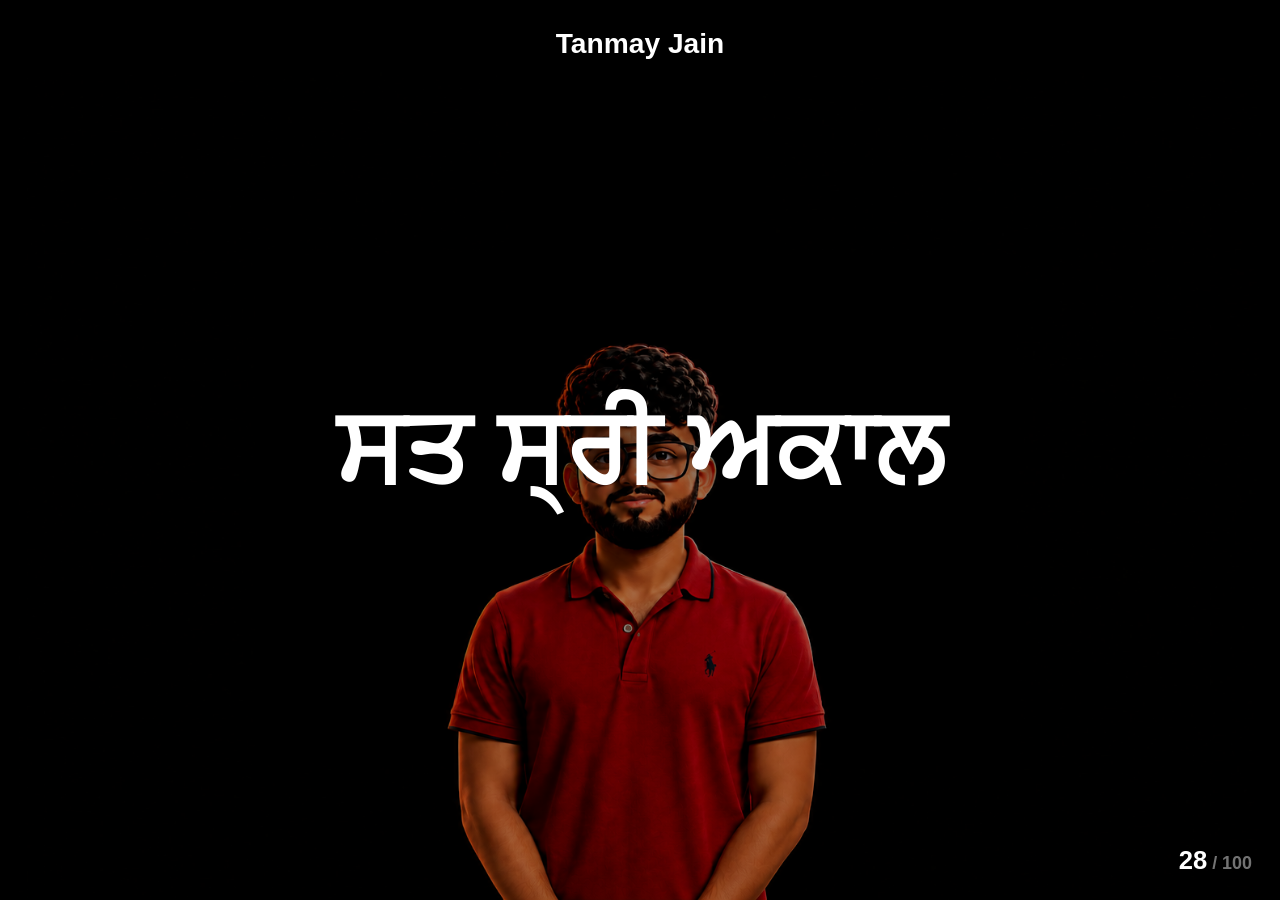
==== index.html @ e9a51ed9 "Remove preload links for video files" ====
<!DOCTYPE html>
<html lang="en">

<head>

    <meta charset="UTF-8">

    <meta
        name="viewport"
        content="width=device-width, initial-scale=1.0"
    >

    <title>Tanmay Jain — Designer</title>

    <link rel="stylesheet" href="style.css">

</head>

<body>

    <div class="photo">
        <img src="profile.png" alt="Tanmay Jain">
    </div>

    <div class="overlay"></div>

    <div class="name">
        Tanmay Jain
    </div>

    <div
        class="greeting"
        id="greeting"
    >
        Hello
    </div>

    <div class="counter">

        <span id="counter">
            1
        </span>

        <span class="total">
            / 100
        </span>

    </div>

    <script src="script.js"></script>

</body>

</html>
---- style.css ----
* {
    margin: 0;
    padding: 0;
    box-sizing: border-box;
}

html,
body {
    width: 100%;
    height: 100%;
}

body {
    position: relative;
    overflow: hidden;

    background-color: #000;

    color: #fff;

    font-family:
        Arial,
        Helvetica,
        sans-serif;
}


/* =========================
   PHOTO — ANCHORED TO BOTTOM
========================= */

.photo {
    position: fixed;

    bottom: 0;
    left: 50%;

    transform: translateX(-50%);

    height: 92vh;
    width: auto;

    z-index: 0;

    pointer-events: none;
}

.photo img {
    display: block;

    height: 100%;
    width: auto;

    max-width: none;
}


/* =========================
   DARK OVERLAY
========================= */

.overlay {
    position: fixed;
    inset: 0;

    background: rgba(0, 0, 0, 0.35);

    z-index: 1;

    pointer-events: none;
}


/* =========================
   NAME
========================= */

.name {
    position: fixed;

    top: 28px;
    left: 50%;

    transform: translate(-50%, -60px);

    font-size: clamp(22px, 2.2vw, 36px);

    font-weight: 700;

    white-space: nowrap;

    z-index: 10;

    opacity: 0;

    animation: nameDrop 0.8s ease forwards;
    animation-delay: 0.15s;
}

@keyframes nameDrop {

    0% {
        opacity: 0;

        transform: translate(-50%, -60px);
    }

    100% {
        opacity: 1;

        transform: translate(-50%, 0);
    }
}


/* =========================
   GREETING
========================= */

.greeting {
    position: fixed;

    top: 50%;
    left: 50%;

    transform: translate(-50%, -50%);

    width: 90%;

    text-align: center;

    font-size: clamp(45px, 8vw, 130px);

    font-weight: 700;

    line-height: 1.1;

    white-space: nowrap;

    z-index: 10;

    opacity: 1;

    text-shadow: 0 6px 40px rgba(0, 0, 0, 0.75);
}


/* =========================
   GREETING ANIMATION
========================= */

.greeting.show {
    animation: greetingIn 0.35s ease;
}

@keyframes greetingIn {

    0% {
        opacity: 0;

        transform:
            translate(-50%, -50%)
            scale(0.96);
    }

    100% {
        opacity: 1;

        transform:
            translate(-50%, -50%)
            scale(1);
    }
}


/* =========================
   COUNTER
========================= */

.counter {
    position: fixed;

    right: 28px;
    bottom: 25px;

    display: flex;

    align-items: baseline;

    gap: 5px;

    z-index: 10;

    font-size: clamp(18px, 2vw, 28px);

    font-weight: 600;
}

.counter .total {
    opacity: 0.45;

    font-size: 0.7em;
}


/* =========================
   RESPONSIVE — PHONE
========================= */

@media (max-width: 600px) {

    .photo {
        height: 78vh;
    }

    .name {
        top: 22px;
    }

    .greeting {
        width: 95%;

        font-size:
            clamp(
                38px,
                12vw,
                75px
            );
    }

    .counter {
        right: 18px;
        bottom: 18px;
    }
}


/* =========================
   RESPONSIVE — TABLET (iPad etc.)
========================= */

@media (min-width: 601px) and (max-width: 1024px) {

    .photo {
        height: 85vh;
    }
}


/* =========================
   RESPONSIVE — LAPTOP / DESKTOP
========================= */

@media (min-width: 1025px) {

    .photo {
        height: 92vh;
    }
}
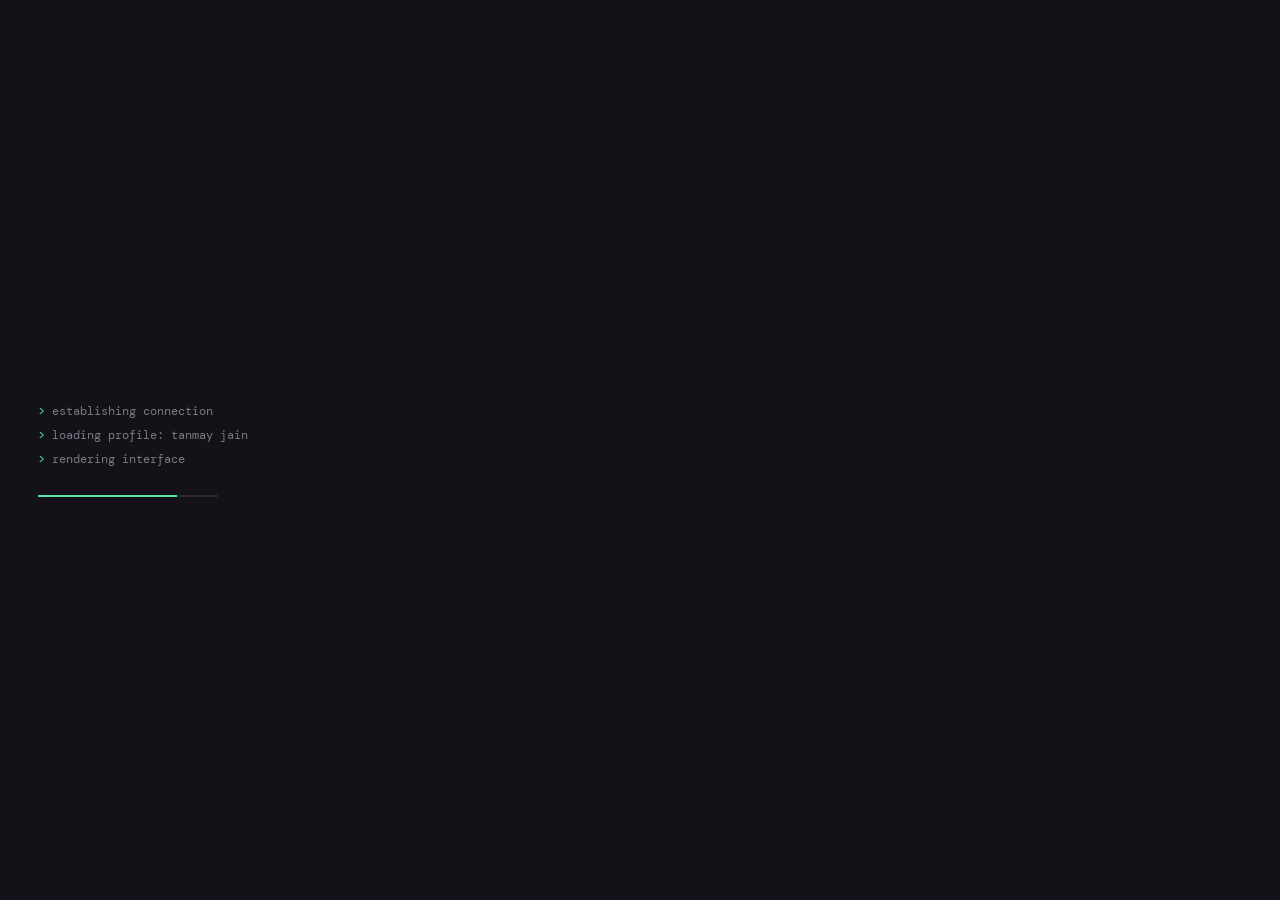
==== commit 572e6e09: "Add files via upload" ====
--- a/index.html
+++ b/index.html
@@ -1,54 +1,393 @@
 <!DOCTYPE html>
 <html lang="en">
-
 <head>
-
-    <meta charset="UTF-8">
-
-    <meta
-        name="viewport"
-        content="width=device-width, initial-scale=1.0"
-    >
-
-    <title>Tanmay Jain — Designer</title>
-
-    <link rel="stylesheet" href="style.css">
-
+<meta charset="UTF-8">
+<meta name="viewport" content="width=device-width, initial-scale=1.0">
+<title>Tanmay Jain — Digital Designer</title>
+<meta name="description" content="Tanmay Jain — Digital Designer & Creative Developer">
+
+<link rel="preconnect" href="https://fonts.googleapis.com">
+<link rel="preconnect" href="https://fonts.gstatic.com" crossorigin>
+<link href="https://fonts.googleapis.com/css2?family=DM+Mono:wght@400;500&family=Manrope:wght@400;500;600;700;800&display=swap" rel="stylesheet">
+
+<link rel="stylesheet" href="style.css">
 </head>
-
 <body>
 
-    <div class="photo">
-        <img src="profile.png" alt="Tanmay Jain">
+    <!-- ======================================
+         BOOT SCREEN
+    ======================================= -->
+
+    <div class="boot" id="boot">
+        <div class="boot-line" data-text="establishing connection"></div>
+        <div class="boot-line" data-text="loading profile: tanmay jain"></div>
+        <div class="boot-line" data-text="rendering interface"></div>
+        <div class="boot-bar"><div class="boot-bar-fill" id="bootFill"></div></div>
     </div>
 
-    <div class="overlay"></div>
-
-    <div class="name">
-        Tanmay Jain
+
+    <!-- ======================================
+         SIDEBAR / RAIL
+    ======================================= -->
+
+    <aside class="rail">
+
+        <div class="rail-top">
+            <a href="#" class="rail-logo" data-panel-link="home">
+                TJ<span>®</span>
+            </a>
+            <span class="rail-tag">Portfolio / 2026</span>
+        </div>
+
+        <nav class="rail-nav" id="railNav">
+            <button class="rail-item active" data-panel-link="home">
+                <span class="rail-dot"></span> Home
+            </button>
+            <button class="rail-item" data-panel-link="work">
+                <span class="rail-dot"></span> Work
+            </button>
+            <button class="rail-item" data-panel-link="about">
+                <span class="rail-dot"></span> About
+            </button>
+            <button class="rail-item" data-panel-link="skills">
+                <span class="rail-dot"></span> Skills
+            </button>
+            <button class="rail-item" data-panel-link="contact">
+                <span class="rail-dot"></span> Contact
+            </button>
+        </nav>
+
+        <div class="rail-bottom">
+
+            <div class="rail-readout">
+                <span class="readout-label">Local time</span>
+                <span class="readout-value" id="clockValue">--:--:--</span>
+            </div>
+
+            <div class="rail-readout">
+                <span class="readout-label">Status</span>
+                <span class="readout-value status">
+                    <span class="status-dot"></span> Available for work
+                </span>
+            </div>
+
+            <div class="rail-socials">
+                <a href="#">Instagram</a>
+                <a href="#">LinkedIn</a>
+                <a href="#">Behance</a>
+            </div>
+
+        </div>
+
+    </aside>
+
+
+    <!-- ======================================
+         STAGE
+    ======================================= -->
+
+    <main class="stage" id="stage">
+
+        <!-- HOME -->
+        <section class="panel active" data-panel="home">
+
+            <div class="home-grid">
+
+                <div class="intro-card">
+
+                    <span class="eyebrow">Digital designer &amp; creative developer</span>
+
+                    <h1 class="intro-title">
+                        Tanmay<br>Jain.
+                    </h1>
+
+                    <p class="intro-copy">
+                        I design and build digital experiences —
+                        websites, brand systems and interfaces —
+                        for people who care about the details.
+                        Currently based in Cuttack, India.
+                    </p>
+
+                    <div class="intro-actions">
+                        <button class="btn-primary" data-panel-link="work">
+                            See the work
+                        </button>
+                        <button class="btn-ghost" data-panel-link="contact">
+                            Get in touch
+                        </button>
+                    </div>
+
+                </div>
+
+                <div class="signal-card">
+
+                    <div class="signal-row">
+                        <span class="signal-label">Focus</span>
+                        <span class="signal-value">
+                            <span id="typewriter">Web Design</span><span class="cursor-blink">|</span>
+                        </span>
+                    </div>
+
+                    <svg class="signal-wave" viewBox="0 0 300 60" preserveAspectRatio="none">
+                        <path id="wavePath" d="M0,30 Q37.5,10 75,30 T150,30 T225,30 T300,30"
+                              fill="none" stroke="var(--green)" stroke-width="1.5"/>
+                    </svg>
+
+                    <div class="signal-stats">
+                        <div class="signal-stat">
+                            <strong>03+</strong>
+                            <span>Ventures shaped</span>
+                        </div>
+                        <div class="signal-stat">
+                            <strong>B.Com</strong>
+                            <span>ASBM University</span>
+                        </div>
+                        <div class="signal-stat">
+                            <strong>IN</strong>
+                            <span>Cuttack, Odisha</span>
+                        </div>
+                    </div>
+
+                </div>
+
+            </div>
+
+        </section>
+
+
+        <!-- WORK -->
+        <section class="panel" data-panel="work">
+
+            <div class="panel-head">
+                <span class="eyebrow">Selected work</span>
+                <h2>Things I've built.</h2>
+            </div>
+
+            <div class="work-grid">
+
+                <article class="work-card size-lg" data-tag="green"
+                    data-title="[Project name]" data-desc="[One or two lines about this project — what it was, who it was for, and what you did.]">
+                    <div class="work-card-top">
+                        <span class="tag tag-green">Web Design</span>
+                        <span class="work-arrow">↗</span>
+                    </div>
+                    <div class="work-card-visual visual-a"></div>
+                    <div class="work-card-info">
+                        <h3>[Project name]</h3>
+                        <p>[Short one-line description]</p>
+                    </div>
+                </article>
+
+                <article class="work-card size-sm" data-tag="red"
+                    data-title="[Project name]" data-desc="[One or two lines about this project — what it was, who it was for, and what you did.]">
+                    <div class="work-card-top">
+                        <span class="tag tag-red">Brand Identity</span>
+                        <span class="work-arrow">↗</span>
+                    </div>
+                    <div class="work-card-visual visual-b"></div>
+                    <div class="work-card-info">
+                        <h3>[Project name]</h3>
+                        <p>[Short one-line description]</p>
+                    </div>
+                </article>
+
+                <article class="work-card size-sm" data-tag="purple"
+                    data-title="[Project name]" data-desc="[One or two lines about this project — what it was, who it was for, and what you did.]">
+                    <div class="work-card-top">
+                        <span class="tag tag-purple">Web App</span>
+                        <span class="work-arrow">↗</span>
+                    </div>
+                    <div class="work-card-visual visual-c"></div>
+                    <div class="work-card-info">
+                        <h3>[Project name]</h3>
+                        <p>[Short one-line description]</p>
+                    </div>
+                </article>
+
+                <article class="work-card size-md" data-tag="green"
+                    data-title="[Project name]" data-desc="[One or two lines about this project — what it was, who it was for, and what you did.]">
+                    <div class="work-card-top">
+                        <span class="tag tag-green">Social / Content</span>
+                        <span class="work-arrow">↗</span>
+                    </div>
+                    <div class="work-card-visual visual-d"></div>
+                    <div class="work-card-info">
+                        <h3>[Project name]</h3>
+                        <p>[Short one-line description]</p>
+                    </div>
+                </article>
+
+                <article class="work-card size-md" data-tag="purple"
+                    data-title="[Project name]" data-desc="[One or two lines about this project — what it was, who it was for, and what you did.]">
+                    <div class="work-card-top">
+                        <span class="tag tag-purple">Motion</span>
+                        <span class="work-arrow">↗</span>
+                    </div>
+                    <div class="work-card-visual visual-e"></div>
+                    <div class="work-card-info">
+                        <h3>[Project name]</h3>
+                        <p>[Short one-line description]</p>
+                    </div>
+                </article>
+
+            </div>
+
+        </section>
+
+
+        <!-- ABOUT -->
+        <section class="panel" data-panel="about">
+
+            <div class="panel-head">
+                <span class="eyebrow">About me</span>
+                <h2>A little about<br>how I work.</h2>
+            </div>
+
+            <div class="about-grid">
+
+                <div class="about-photo">
+                    [Photo]
+                </div>
+
+                <div class="about-body">
+
+                    <p class="about-lead">
+                        I'm Tanmay — a digital designer who likes
+                        turning simple ideas into experiences with
+                        personality.
+                    </p>
+
+                    <p>
+                        From websites and brand identities to social
+                        media design and creative direction, I care
+                        about the small decisions that make a product
+                        feel considered rather than default.
+                    </p>
+
+                    <div class="about-facts">
+
+                        <div class="fact-row">
+                            <span>Based in</span>
+                            <span>Cuttack, Odisha</span>
+                        </div>
+
+                        <div class="fact-row">
+                            <span>Studying</span>
+                            <span>B.Com, ASBM University</span>
+                        </div>
+
+                        <div class="fact-row">
+                            <span>Currently</span>
+                            <span>Freelance design &amp; development</span>
+                        </div>
+
+                        <div class="fact-row">
+                            <span>Also building</span>
+                            <span>Gharana Junction, Growth Bee</span>
+                        </div>
+
+                    </div>
+
+                </div>
+
+            </div>
+
+        </section>
+
+
+        <!-- SKILLS -->
+        <section class="panel" data-panel="skills">
+
+            <div class="panel-head">
+                <span class="eyebrow">Capabilities</span>
+                <h2>What I bring<br>to a project.</h2>
+            </div>
+
+            <div class="skills-list">
+
+                <div class="skill-row" data-level="92" data-color="green">
+                    <span class="skill-name">Web Design</span>
+                    <div class="skill-bar"><div class="skill-fill"></div></div>
+                </div>
+
+                <div class="skill-row" data-level="85" data-color="red">
+                    <span class="skill-name">Brand &amp; Visual Identity</span>
+                    <div class="skill-bar"><div class="skill-fill"></div></div>
+                </div>
+
+                <div class="skill-row" data-level="80" data-color="purple">
+                    <span class="skill-name">Front-End Development</span>
+                    <div class="skill-bar"><div class="skill-fill"></div></div>
+                </div>
+
+                <div class="skill-row" data-level="88" data-color="green">
+                    <span class="skill-name">Social &amp; Content Design</span>
+                    <div class="skill-bar"><div class="skill-fill"></div></div>
+                </div>
+
+                <div class="skill-row" data-level="75" data-color="purple">
+                    <span class="skill-name">Motion &amp; Interaction</span>
+                    <div class="skill-bar"><div class="skill-fill"></div></div>
+                </div>
+
+            </div>
+
+        </section>
+
+
+        <!-- CONTACT -->
+        <section class="panel" data-panel="contact">
+
+            <div class="contact-wrap">
+
+                <span class="eyebrow">Have a project?</span>
+
+                <h2 class="contact-title">
+                    Let's make<br>something <span>great.</span>
+                </h2>
+
+                <a href="mailto:hello@example.com" class="contact-email">
+                    hello@example.com
+                </a>
+
+                <div class="contact-links">
+                    <a href="#">Instagram <span>↗</span></a>
+                    <a href="#">LinkedIn <span>↗</span></a>
+                    <a href="#">Behance <span>↗</span></a>
+                </div>
+
+                <div class="contact-footer">
+                    © 2026 Tanmay Jain
+                </div>
+
+            </div>
+
+        </section>
+
+    </main>
+
+
+    <!-- ======================================
+         PROJECT DETAIL OVERLAY
+    ======================================= -->
+
+    <div class="detail-overlay" id="detailOverlay">
+        <div class="detail-panel">
+            <button class="detail-close" id="detailClose">Close ✕</button>
+            <span class="detail-tag" id="detailTag">Web Design</span>
+            <h3 id="detailTitle">[Project name]</h3>
+            <p id="detailDesc">[Project description]</p>
+        </div>
     </div>
 
-    <div
-        class="greeting"
-        id="greeting"
-    >
-        Hello
-    </div>
-
-    <div class="counter">
-
-        <span id="counter">
-            1
-        </span>
-
-        <span class="total">
-            / 100
-        </span>
-
-    </div>
+
+    <!-- ======================================
+         GSAP
+    ======================================= -->
+
+    <script src="https://cdnjs.cloudflare.com/ajax/libs/gsap/3.12.5/gsap.min.js"></script>
 
     <script src="script.js"></script>
 
 </body>
-
 </html>
--- a/style.css
+++ b/style.css
@@ -1,259 +1,882 @@
+/* =========================================
+   RESET
+========================================= */
+
 * {
     margin: 0;
     padding: 0;
     box-sizing: border-box;
 }
 
-html,
+html, body {
+    height: 100%;
+}
+
 body {
-    width: 100%;
-    height: 100%;
-}
-
-body {
-    position: relative;
+    background: var(--bg);
+    color: var(--white);
+    font-family: "Manrope", sans-serif;
     overflow: hidden;
-
-    background-color: #000;
-
-    color: #fff;
-
-    font-family:
-        Arial,
-        Helvetica,
-        sans-serif;
-}
-
-
-/* =========================
-   PHOTO — ANCHORED TO BOTTOM
-========================= */
-
-.photo {
-    position: fixed;
-
-    bottom: 0;
-    left: 50%;
-
-    transform: translateX(-50%);
-
-    height: 92vh;
-    width: auto;
-
-    z-index: 0;
-
-    pointer-events: none;
-}
-
-.photo img {
-    display: block;
-
-    height: 100%;
-    width: auto;
-
-    max-width: none;
-}
-
-
-/* =========================
-   DARK OVERLAY
-========================= */
-
-.overlay {
+}
+
+a { color: inherit; text-decoration: none; }
+button { font: inherit; border: 0; background: none; color: inherit; cursor: pointer; }
+
+::selection { background: var(--white); color: var(--bg); }
+
+
+/* =========================================
+   TOKENS
+========================================= */
+
+:root {
+
+    --bg: #121218;
+    --panel: #1a1a21;
+    --panel-2: #202029;
+    --white: #f3f3f3;
+    --muted: #7a7a84;
+    --line: rgba(255,255,255,.1);
+
+    --green: #55e3a3;
+    --red: #ff5757;
+    --purple: #8a6bff;
+
+    --rail-w: 260px;
+    --pad: clamp(20px, 3vw, 40px);
+
+}
+
+
+/* =========================================
+   BOOT SCREEN
+========================================= */
+
+.boot {
+
     position: fixed;
     inset: 0;
-
-    background: rgba(0, 0, 0, 0.35);
-
-    z-index: 1;
-
-    pointer-events: none;
-}
-
-
-/* =========================
-   NAME
-========================= */
-
-.name {
+    z-index: 500;
+
+    background: var(--bg);
+
+    display: flex;
+    flex-direction: column;
+    justify-content: center;
+
+    padding: 0 var(--pad);
+
+    font-family: "DM Mono", monospace;
+    font-size: 12px;
+    color: var(--muted);
+
+}
+
+.boot-line {
+    margin-bottom: 8px;
+    opacity: 0;
+}
+
+.boot-line::before {
+    content: "> ";
+    color: var(--green);
+}
+
+.boot-line::after {
+    content: attr(data-text);
+}
+
+.boot-bar {
+    width: 180px;
+    height: 2px;
+    background: var(--line);
+    margin-top: 20px;
+    overflow: hidden;
+}
+
+.boot-bar-fill {
+    width: 0%;
+    height: 100%;
+    background: var(--green);
+}
+
+
+/* =========================================
+   RAIL / SIDEBAR
+========================================= */
+
+.rail {
+
     position: fixed;
-
-    top: 28px;
-    left: 50%;
-
-    transform: translate(-50%, -60px);
-
-    font-size: clamp(22px, 2.2vw, 36px);
-
+    left: 0;
+    top: 0;
+
+    width: var(--rail-w);
+    height: 100%;
+
+    background: var(--panel);
+    border-right: 1px solid var(--line);
+
+    display: flex;
+    flex-direction: column;
+    justify-content: space-between;
+
+    padding: 28px 26px;
+
+    z-index: 50;
+
+}
+
+.rail-top {
+    display: flex;
+    flex-direction: column;
+    gap: 6px;
+}
+
+.rail-logo {
+    font-size: 22px;
+    font-weight: 800;
+    letter-spacing: -.04em;
+}
+
+.rail-logo span {
+    font-size: 9px;
+    vertical-align: top;
+    color: var(--muted);
+}
+
+.rail-tag {
+    font-family: "DM Mono", monospace;
+    font-size: 10px;
+    letter-spacing: .05em;
+    color: var(--muted);
+}
+
+.rail-nav {
+    display: flex;
+    flex-direction: column;
+    gap: 4px;
+}
+
+.rail-item {
+
+    display: flex;
+    align-items: center;
+    gap: 10px;
+
+    padding: 10px 12px;
+    border-radius: 8px;
+
+    font-size: 15px;
+    font-weight: 600;
+    color: var(--muted);
+
+    text-align: left;
+
+    transition: color .25s ease, background .25s ease;
+
+}
+
+.rail-dot {
+    width: 5px;
+    height: 5px;
+    border-radius: 50%;
+    background: var(--muted);
+    transition: background .25s ease, transform .25s ease;
+}
+
+.rail-item:hover {
+    color: var(--white);
+    background: rgba(255,255,255,.04);
+}
+
+.rail-item.active {
+    color: var(--white);
+    background: rgba(255,255,255,.06);
+}
+
+.rail-item.active .rail-dot {
+    background: var(--green);
+    transform: scale(1.4);
+}
+
+.rail-bottom {
+    display: flex;
+    flex-direction: column;
+    gap: 16px;
+}
+
+.rail-readout {
+    display: flex;
+    flex-direction: column;
+    gap: 3px;
+}
+
+.readout-label {
+    font-family: "DM Mono", monospace;
+    font-size: 9px;
+    letter-spacing: .08em;
+    text-transform: uppercase;
+    color: var(--muted);
+}
+
+.readout-value {
+    font-family: "DM Mono", monospace;
+    font-size: 12px;
+}
+
+.readout-value.status {
+    display: flex;
+    align-items: center;
+    gap: 6px;
+}
+
+.status-dot {
+    width: 6px;
+    height: 6px;
+    border-radius: 50%;
+    background: var(--green);
+    animation: pulse 1.8s infinite;
+}
+
+@keyframes pulse {
+    0%, 100% { opacity: 1; }
+    50% { opacity: .35; }
+}
+
+.rail-socials {
+    display: flex;
+    flex-direction: column;
+    gap: 8px;
+    font-family: "DM Mono", monospace;
+    font-size: 11px;
+    color: var(--muted);
+}
+
+.rail-socials a:hover { color: var(--white); }
+
+
+/* =========================================
+   STAGE + PANELS
+========================================= */
+
+.stage {
+
+    margin-left: var(--rail-w);
+
+    height: 100%;
+
+    overflow-y: auto;
+    overflow-x: hidden;
+
+    padding: 60px var(--pad);
+
+}
+
+.panel {
+
+    display: none;
+
+    min-height: calc(100% - 120px);
+
+    align-items: center;
+
+}
+
+.panel.active {
+    display: flex;
+}
+
+.panel[data-panel="work"],
+.panel[data-panel="about"],
+.panel[data-panel="skills"] {
+    align-items: flex-start;
+    flex-direction: column;
+    padding-top: 20px;
+}
+
+.eyebrow {
+    display: inline-block;
+    font-size: 13px;
+    color: var(--muted);
+    margin-bottom: 18px;
+}
+
+.panel-head {
+    margin-bottom: 40px;
+}
+
+.panel-head h2 {
+    font-size: clamp(30px, 4vw, 46px);
     font-weight: 700;
-
-    white-space: nowrap;
-
-    z-index: 10;
+    letter-spacing: -.02em;
+    line-height: 1.1;
+}
+
+
+/* =========================================
+   HOME PANEL
+========================================= */
+
+.home-grid {
+
+    display: grid;
+    grid-template-columns: 1.1fr .9fr;
+    gap: 60px;
+
+    width: 100%;
+    max-width: 1100px;
+
+}
+
+.intro-title {
+
+    font-size: clamp(48px, 7vw, 96px);
+    font-weight: 800;
+    letter-spacing: -.04em;
+    line-height: .95;
+
+    margin: 18px 0 24px;
+
+}
+
+.intro-copy {
+
+    max-width: 46ch;
+
+    font-size: 16px;
+    line-height: 1.6;
+    color: var(--muted);
+
+    margin-bottom: 32px;
+
+}
+
+.intro-actions {
+    display: flex;
+    gap: 12px;
+}
+
+.btn-primary,
+.btn-ghost {
+
+    padding: 13px 24px;
+    border-radius: 30px;
+
+    font-size: 14px;
+    font-weight: 600;
+
+    transition: transform .25s ease, background .25s ease, border-color .25s ease;
+
+}
+
+.btn-primary {
+    background: var(--green);
+    color: #0c1210;
+}
+
+.btn-primary:hover {
+    transform: translateY(-2px);
+}
+
+.btn-ghost {
+    border: 1px solid var(--line);
+    color: var(--white);
+}
+
+.btn-ghost:hover {
+    border-color: var(--white);
+    transform: translateY(-2px);
+}
+
+.signal-card {
+
+    background: var(--panel);
+    border: 1px solid var(--line);
+    border-radius: 20px;
+
+    padding: 26px;
+
+    display: flex;
+    flex-direction: column;
+    gap: 22px;
+
+    align-self: center;
+
+}
+
+.signal-row {
+    display: flex;
+    justify-content: space-between;
+    align-items: baseline;
+}
+
+.signal-label {
+    font-family: "DM Mono", monospace;
+    font-size: 10px;
+    letter-spacing: .08em;
+    text-transform: uppercase;
+    color: var(--muted);
+}
+
+.signal-value {
+    font-family: "DM Mono", monospace;
+    font-size: 15px;
+    color: var(--green);
+}
+
+.cursor-blink {
+    animation: blink 1s step-end infinite;
+}
+
+@keyframes blink {
+    50% { opacity: 0; }
+}
+
+.signal-wave {
+    width: 100%;
+    height: 50px;
+}
+
+.signal-stats {
+    display: grid;
+    grid-template-columns: repeat(3, 1fr);
+    gap: 14px;
+    padding-top: 16px;
+    border-top: 1px solid var(--line);
+}
+
+.signal-stat {
+    display: flex;
+    flex-direction: column;
+    gap: 4px;
+}
+
+.signal-stat strong {
+    font-size: 16px;
+    font-weight: 700;
+}
+
+.signal-stat span {
+    font-size: 10px;
+    color: var(--muted);
+    line-height: 1.3;
+}
+
+
+/* =========================================
+   WORK PANEL
+========================================= */
+
+.work-grid {
+
+    display: grid;
+    grid-template-columns: repeat(4, 1fr);
+    grid-auto-rows: 190px;
+    gap: 18px;
+
+    width: 100%;
+
+    padding-bottom: 40px;
+
+}
+
+.work-card {
+
+    position: relative;
+
+    background: var(--panel);
+    border: 1px solid var(--line);
+    border-radius: 18px;
+
+    padding: 20px;
+
+    display: flex;
+    flex-direction: column;
+    justify-content: space-between;
+
+    overflow: hidden;
+
+    cursor: pointer;
+
+    transition: transform .3s ease, border-color .3s ease;
+
+}
+
+.work-card:hover {
+    transform: translateY(-4px);
+    border-color: rgba(255,255,255,.25);
+}
+
+.size-lg { grid-column: span 2; grid-row: span 2; }
+.size-md { grid-column: span 2; grid-row: span 1; }
+.size-sm { grid-column: span 2; grid-row: span 1; }
+
+@media (min-width: 900px) {
+    .size-sm { grid-column: span 1; }
+}
+
+.work-card-top {
+    display: flex;
+    justify-content: space-between;
+    align-items: flex-start;
+    z-index: 2;
+}
+
+.tag {
+    font-family: "DM Mono", monospace;
+    font-size: 10px;
+    padding: 5px 10px;
+    border-radius: 20px;
+}
+
+.tag-green { background: rgba(85,227,163,.15); color: var(--green); }
+.tag-red { background: rgba(255,87,87,.15); color: var(--red); }
+.tag-purple { background: rgba(138,107,255,.15); color: var(--purple); }
+
+.work-arrow {
+    transition: transform .3s ease;
+}
+
+.work-card:hover .work-arrow {
+    transform: translate(3px, -3px);
+}
+
+.work-card-visual {
+    position: absolute;
+    inset: 0;
+    opacity: .5;
+    transition: opacity .3s ease, transform .4s ease;
+}
+
+.work-card:hover .work-card-visual {
+    opacity: .8;
+    transform: scale(1.05);
+}
+
+.visual-a { background: radial-gradient(circle at 70% 30%, rgba(85,227,163,.35), transparent 60%); }
+.visual-b { background: radial-gradient(circle at 30% 70%, rgba(255,87,87,.35), transparent 60%); }
+.visual-c { background: radial-gradient(circle at 60% 60%, rgba(138,107,255,.35), transparent 60%); }
+.visual-d { background: radial-gradient(circle at 40% 40%, rgba(85,227,163,.3), transparent 65%); }
+.visual-e { background: radial-gradient(circle at 60% 40%, rgba(138,107,255,.3), transparent 65%); }
+
+.work-card-info {
+    position: relative;
+    z-index: 2;
+}
+
+.work-card-info h3 {
+    font-size: 17px;
+    font-weight: 700;
+    margin-bottom: 3px;
+}
+
+.work-card-info p {
+    font-size: 12px;
+    color: var(--muted);
+}
+
+
+/* =========================================
+   ABOUT PANEL
+========================================= */
+
+.about-grid {
+
+    display: grid;
+    grid-template-columns: .8fr 1.2fr;
+    gap: 50px;
+
+    width: 100%;
+    max-width: 1000px;
+
+    align-items: flex-start;
+
+}
+
+.about-photo {
+
+    aspect-ratio: 4 / 5;
+
+    background: var(--panel);
+    border: 1px solid var(--line);
+    border-radius: 18px;
+
+    display: flex;
+    align-items: center;
+    justify-content: center;
+
+    color: var(--muted);
+    font-family: "DM Mono", monospace;
+    font-size: 12px;
+
+}
+
+.about-lead {
+    font-size: 21px;
+    font-weight: 600;
+    line-height: 1.5;
+    margin-bottom: 18px;
+}
+
+.about-body > p {
+    color: var(--muted);
+    line-height: 1.7;
+    max-width: 52ch;
+    margin-bottom: 30px;
+}
+
+.about-facts {
+    display: flex;
+    flex-direction: column;
+    border-top: 1px solid var(--line);
+}
+
+.fact-row {
+    display: flex;
+    justify-content: space-between;
+    padding: 14px 0;
+    border-bottom: 1px solid var(--line);
+    font-size: 14px;
+}
+
+.fact-row span:first-child {
+    color: var(--muted);
+}
+
+
+/* =========================================
+   SKILLS PANEL
+========================================= */
+
+.skills-list {
+    width: 100%;
+    max-width: 700px;
+    display: flex;
+    flex-direction: column;
+    gap: 22px;
+}
+
+.skill-row {
+    display: flex;
+    align-items: center;
+    gap: 20px;
+}
+
+.skill-name {
+    width: 190px;
+    flex-shrink: 0;
+    font-size: 14px;
+    font-weight: 600;
+}
+
+.skill-bar {
+    flex: 1;
+    height: 6px;
+    background: var(--panel-2);
+    border-radius: 4px;
+    overflow: hidden;
+}
+
+.skill-fill {
+    width: 0%;
+    height: 100%;
+    border-radius: 4px;
+    background: var(--green);
+}
+
+.skill-row[data-color="red"] .skill-fill { background: var(--red); }
+.skill-row[data-color="purple"] .skill-fill { background: var(--purple); }
+
+
+/* =========================================
+   CONTACT PANEL
+========================================= */
+
+.contact-wrap {
+    max-width: 600px;
+}
+
+.contact-title {
+    font-size: clamp(34px, 5vw, 54px);
+    font-weight: 800;
+    letter-spacing: -.03em;
+    line-height: 1.05;
+    margin: 16px 0 30px;
+}
+
+.contact-title span {
+    color: var(--green);
+}
+
+.contact-email {
+    display: inline-block;
+    font-size: 22px;
+    font-weight: 700;
+    border-bottom: 2px solid var(--green);
+    padding-bottom: 4px;
+    margin-bottom: 40px;
+}
+
+.contact-links {
+    display: flex;
+    flex-direction: column;
+    border-top: 1px solid var(--line);
+}
+
+.contact-links a {
+    display: flex;
+    justify-content: space-between;
+    padding: 16px 0;
+    border-bottom: 1px solid var(--line);
+    font-size: 15px;
+    transition: color .25s ease;
+}
+
+.contact-links a:hover {
+    color: var(--green);
+}
+
+.contact-footer {
+    margin-top: 40px;
+    font-family: "DM Mono", monospace;
+    font-size: 11px;
+    color: var(--muted);
+}
+
+
+/* =========================================
+   PROJECT DETAIL OVERLAY
+========================================= */
+
+.detail-overlay {
+
+    position: fixed;
+    inset: 0;
+    z-index: 300;
+
+    background: rgba(0,0,0,.5);
+
+    display: flex;
+    justify-content: flex-end;
 
     opacity: 0;
-
-    animation: nameDrop 0.8s ease forwards;
-    animation-delay: 0.15s;
-}
-
-@keyframes nameDrop {
-
-    0% {
-        opacity: 0;
-
-        transform: translate(-50%, -60px);
+    visibility: hidden;
+
+    transition: opacity .3s ease, visibility .3s ease;
+
+}
+
+.detail-overlay.active {
+    opacity: 1;
+    visibility: visible;
+}
+
+.detail-panel {
+
+    width: min(420px, 100%);
+    height: 100%;
+
+    background: var(--panel);
+    border-left: 1px solid var(--line);
+
+    padding: 40px 32px;
+
+    transform: translateX(100%);
+    transition: transform .4s cubic-bezier(.4,0,.2,1);
+
+}
+
+.detail-overlay.active .detail-panel {
+    transform: translateX(0);
+}
+
+.detail-close {
+    font-family: "DM Mono", monospace;
+    font-size: 12px;
+    color: var(--muted);
+    margin-bottom: 40px;
+}
+
+.detail-close:hover { color: var(--white); }
+
+.detail-tag {
+    font-family: "DM Mono", monospace;
+    font-size: 11px;
+    color: var(--green);
+    display: block;
+    margin-bottom: 14px;
+}
+
+#detailTitle {
+    font-size: 26px;
+    font-weight: 700;
+    margin-bottom: 16px;
+}
+
+#detailDesc {
+    color: var(--muted);
+    line-height: 1.7;
+}
+
+
+/* =========================================
+   RESPONSIVE
+========================================= */
+
+@media (max-width: 900px) {
+
+    body { overflow: auto; }
+
+    .rail {
+        position: fixed;
+        left: 0;
+        top: 0;
+        width: 100%;
+        height: auto;
+        flex-direction: row;
+        align-items: center;
+        justify-content: space-between;
+        padding: 14px 18px;
+        border-right: 0;
+        border-bottom: 1px solid var(--line);
     }
 
-    100% {
-        opacity: 1;
-
-        transform: translate(-50%, 0);
+    .rail-nav {
+        flex-direction: row;
+        gap: 2px;
     }
-}
-
-
-/* =========================
-   GREETING
-========================= */
-
-.greeting {
-    position: fixed;
-
-    top: 50%;
-    left: 50%;
-
-    transform: translate(-50%, -50%);
-
-    width: 90%;
-
-    text-align: center;
-
-    font-size: clamp(45px, 8vw, 130px);
-
-    font-weight: 700;
-
-    line-height: 1.1;
-
-    white-space: nowrap;
-
-    z-index: 10;
-
-    opacity: 1;
-
-    text-shadow: 0 6px 40px rgba(0, 0, 0, 0.75);
-}
-
-
-/* =========================
-   GREETING ANIMATION
-========================= */
-
-.greeting.show {
-    animation: greetingIn 0.35s ease;
-}
-
-@keyframes greetingIn {
-
-    0% {
-        opacity: 0;
-
-        transform:
-            translate(-50%, -50%)
-            scale(0.96);
+
+    .rail-item span:not(.rail-dot) { display: none; }
+    .rail-item { padding: 8px; }
+
+    .rail-bottom { display: none; }
+
+    .stage {
+        margin-left: 0;
+        margin-top: 64px;
+        height: auto;
+        overflow: visible;
+        padding: 30px 20px 60px;
     }
 
-    100% {
-        opacity: 1;
-
-        transform:
-            translate(-50%, -50%)
-            scale(1);
+    .panel { min-height: auto; }
+
+    .home-grid,
+    .about-grid {
+        grid-template-columns: 1fr;
     }
-}
-
-
-/* =========================
-   COUNTER
-========================= */
-
-.counter {
-    position: fixed;
-
-    right: 28px;
-    bottom: 25px;
-
-    display: flex;
-
-    align-items: baseline;
-
-    gap: 5px;
-
-    z-index: 10;
-
-    font-size: clamp(18px, 2vw, 28px);
-
-    font-weight: 600;
-}
-
-.counter .total {
-    opacity: 0.45;
-
-    font-size: 0.7em;
-}
-
-
-/* =========================
-   RESPONSIVE — PHONE
-========================= */
-
-@media (max-width: 600px) {
-
-    .photo {
-        height: 78vh;
+
+    .work-grid {
+        grid-template-columns: repeat(2, 1fr);
+        grid-auto-rows: 170px;
     }
 
-    .name {
-        top: 22px;
+    .size-lg, .size-md, .size-sm {
+        grid-column: span 2;
+        grid-row: span 1;
     }
 
-    .greeting {
-        width: 95%;
-
-        font-size:
-            clamp(
-                38px,
-                12vw,
-                75px
-            );
-    }
-
-    .counter {
-        right: 18px;
-        bottom: 18px;
-    }
-}
-
-
-/* =========================
-   RESPONSIVE — TABLET (iPad etc.)
-========================= */
-
-@media (min-width: 601px) and (max-width: 1024px) {
-
-    .photo {
-        height: 85vh;
-    }
-}
-
-
-/* =========================
-   RESPONSIVE — LAPTOP / DESKTOP
-========================= */
-
-@media (min-width: 1025px) {
-
-    .photo {
-        height: 92vh;
-    }
-}
+    .skill-name { width: 130px; font-size: 13px; }
+
+}
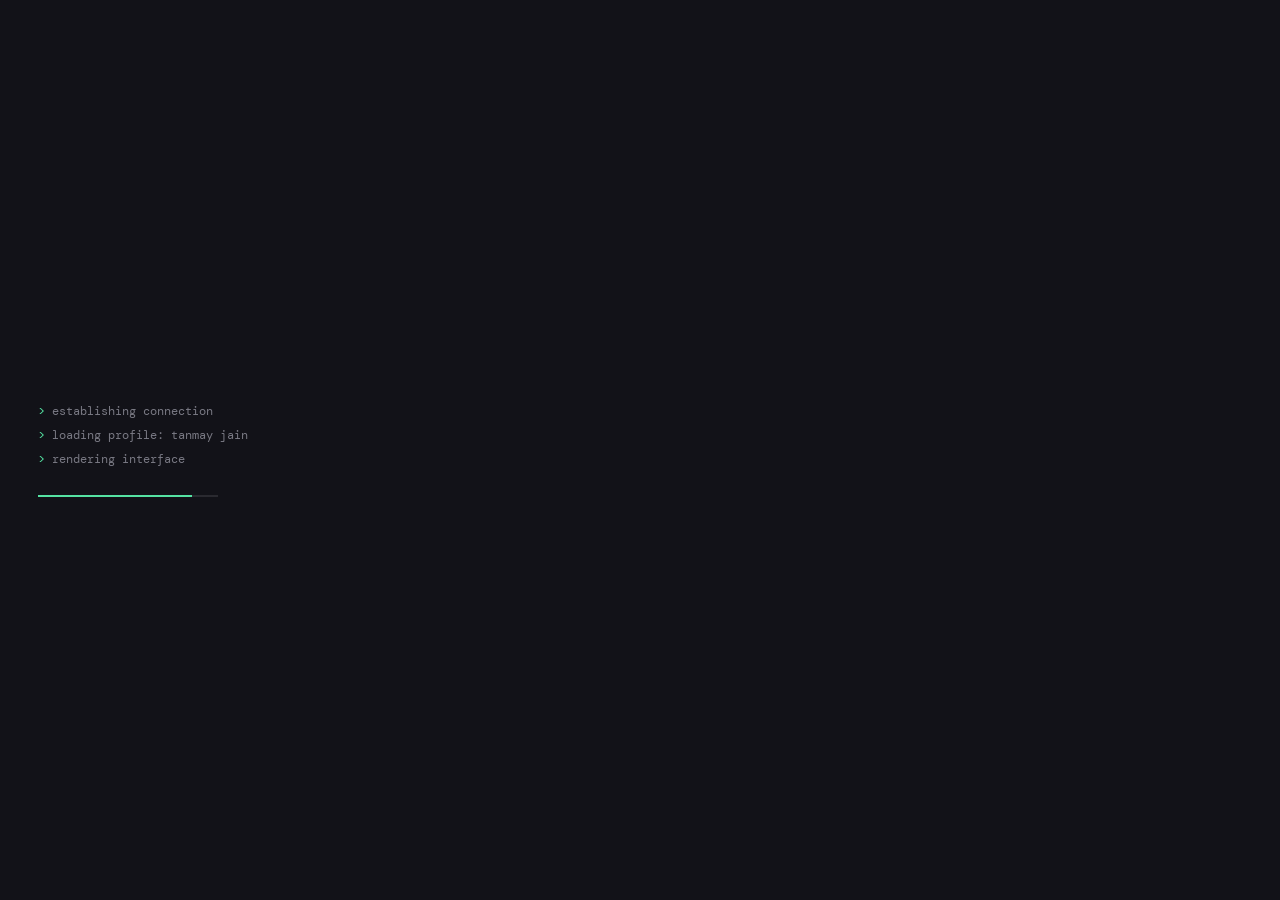
==== commit e1aef2ba: "Update index.html" ====
--- a/index.html
+++ b/index.html
@@ -34,7 +34,7 @@
 
         <div class="rail-top">
             <a href="#" class="rail-logo" data-panel-link="home">
-                TJ<span>®</span>
+                Tanmay Jain<span>®</span>
             </a>
             <span class="rail-tag">Portfolio / 2026</span>
         </div>
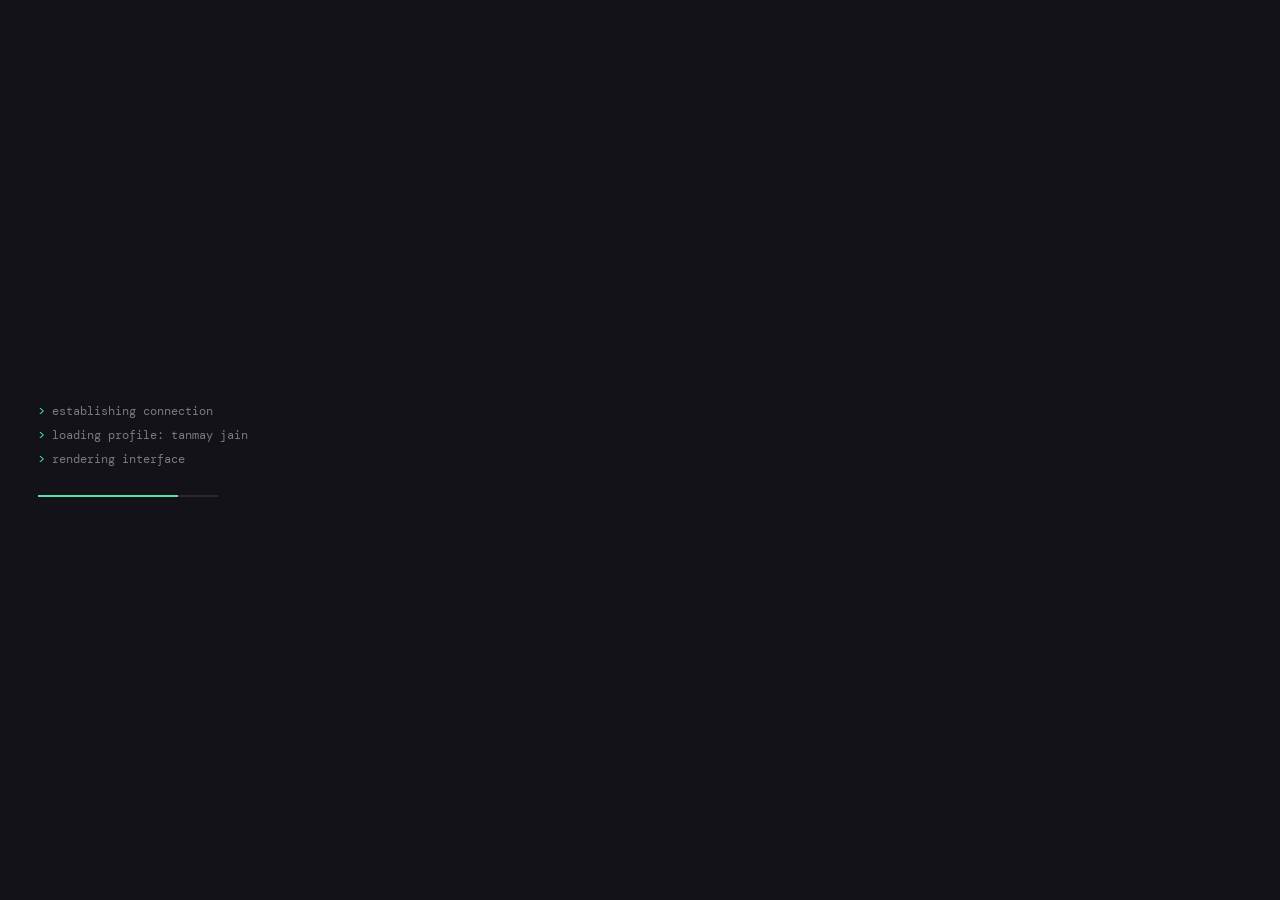
==== commit 83bb9f8e: "Update contact email and associated text" ====
--- a/index.html
+++ b/index.html
@@ -283,7 +283,7 @@
 
                         <div class="fact-row">
                             <span>Also building</span>
-                            <span>Gharana Junction, Growth Bee</span>
+                            <span>Gharana Junction, Balmukund Hargobind</span>
                         </div>
 
                     </div>
@@ -347,7 +347,7 @@
                 </h2>
 
                 <a href="mailto:hello@example.com" class="contact-email">
-                    hello@example.com
+                    tanmay2006jain@gmail.com
                 </a>
 
                 <div class="contact-links">
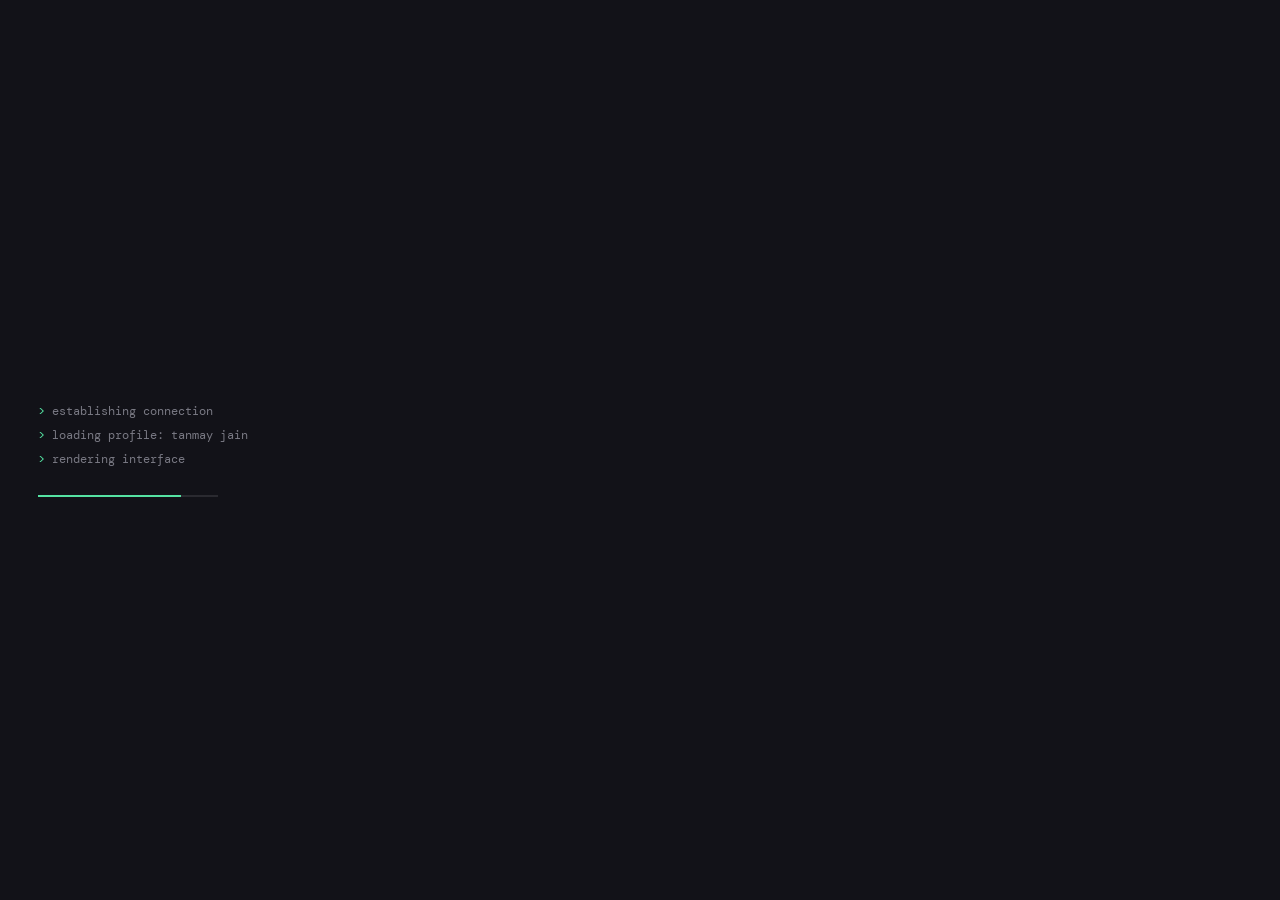
==== commit 1fa8197a: "Update index.html" ====
--- a/index.html
+++ b/index.html
@@ -347,7 +347,7 @@
                 </h2>
 
                 <a href="mailto:hello@example.com" class="contact-email">
-                    tanmay2006jain@gmail.com
+                    tanmay2005jain@gmail.com
                 </a>
 
                 <div class="contact-links">
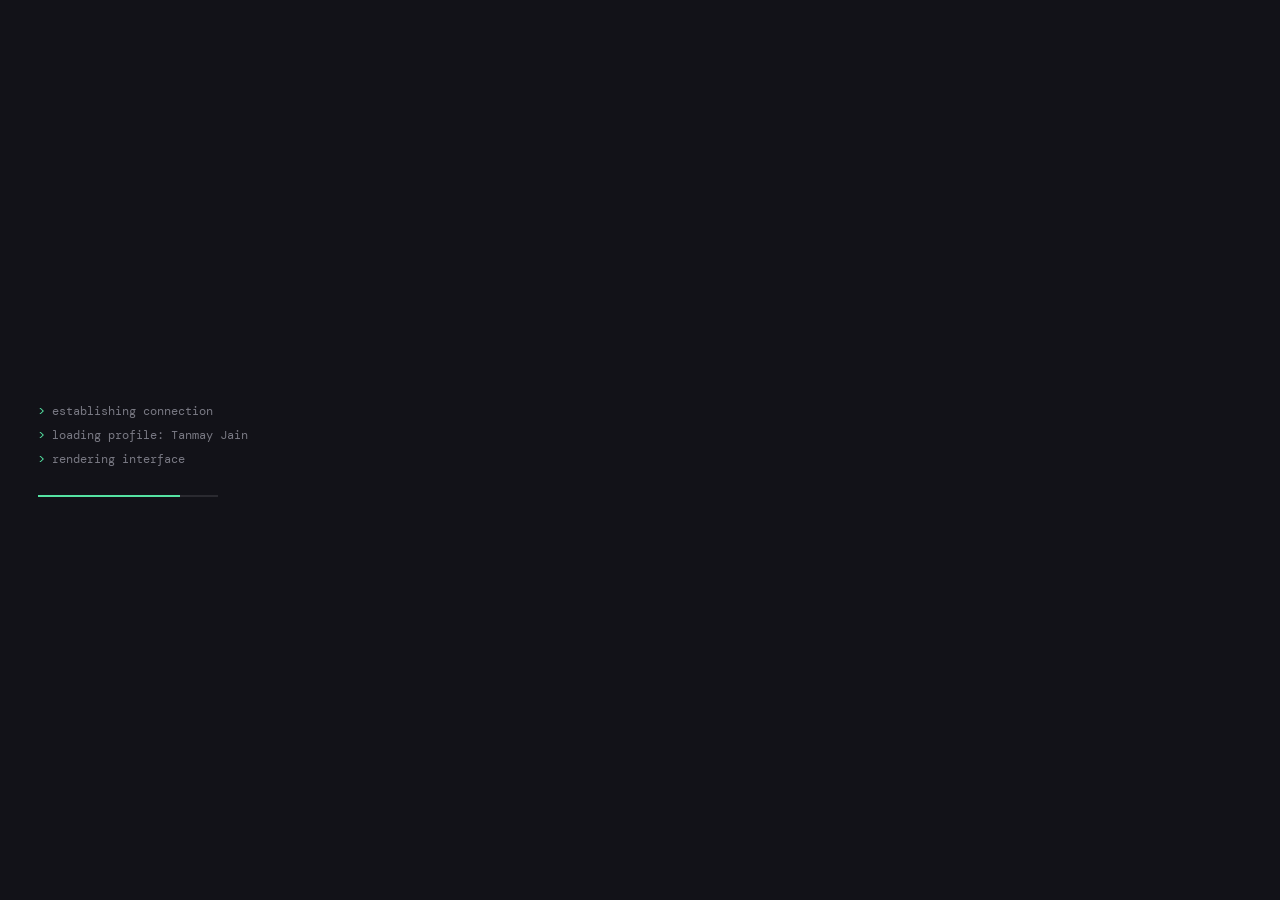
==== commit 05f2f00a: "Correct capitalization of user profile name" ====
--- a/index.html
+++ b/index.html
@@ -20,7 +20,7 @@
 
     <div class="boot" id="boot">
         <div class="boot-line" data-text="establishing connection"></div>
-        <div class="boot-line" data-text="loading profile: tanmay jain"></div>
+        <div class="boot-line" data-text="loading profile: Tanmay Jain"></div>
         <div class="boot-line" data-text="rendering interface"></div>
         <div class="boot-bar"><div class="boot-bar-fill" id="bootFill"></div></div>
     </div>
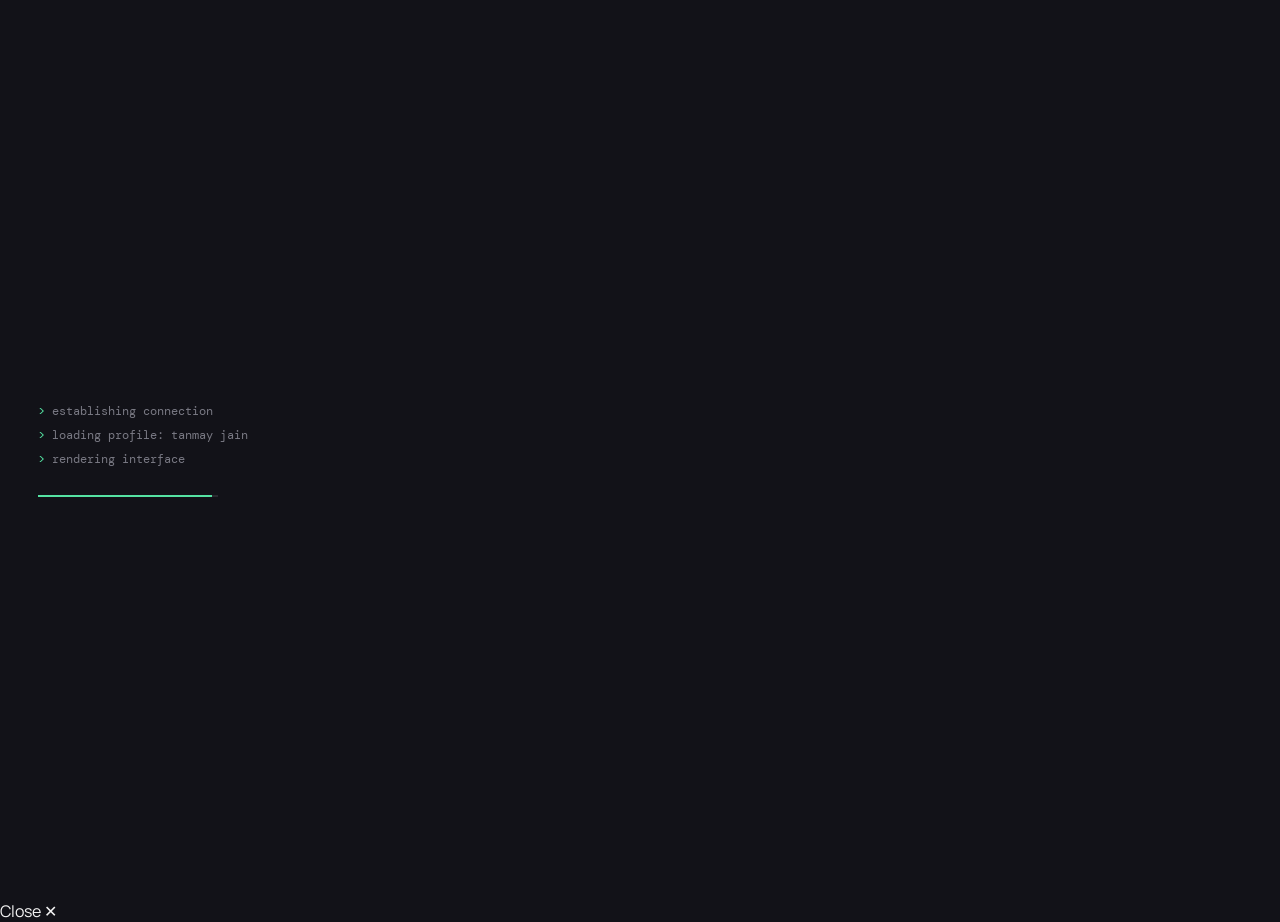
==== commit 735961bc: "Update profile name and add certificates section" ====
--- a/index.html
+++ b/index.html
@@ -20,7 +20,7 @@
 
     <div class="boot" id="boot">
         <div class="boot-line" data-text="establishing connection"></div>
-        <div class="boot-line" data-text="loading profile: Tanmay Jain"></div>
+        <div class="boot-line" data-text="loading profile: tanmay jain"></div>
         <div class="boot-line" data-text="rendering interface"></div>
         <div class="boot-bar"><div class="boot-bar-fill" id="bootFill"></div></div>
     </div>
@@ -34,7 +34,7 @@
 
         <div class="rail-top">
             <a href="#" class="rail-logo" data-panel-link="home">
-                Tanmay Jain<span>®</span>
+                TJ<span>®</span>
             </a>
             <span class="rail-tag">Portfolio / 2026</span>
         </div>
@@ -52,6 +52,9 @@
             <button class="rail-item" data-panel-link="skills">
                 <span class="rail-dot"></span> Skills
             </button>
+            <button class="rail-item" data-panel-link="certificates">
+                <span class="rail-dot"></span> Certificates
+            </button>
             <button class="rail-item" data-panel-link="contact">
                 <span class="rail-dot"></span> Contact
             </button>
@@ -163,71 +166,199 @@
                 <h2>Things I've built.</h2>
             </div>
 
-            <div class="work-grid">
-
-                <article class="work-card size-lg" data-tag="green"
-                    data-title="[Project name]" data-desc="[One or two lines about this project — what it was, who it was for, and what you did.]">
-                    <div class="work-card-top">
-                        <span class="tag tag-green">Web Design</span>
+            <div class="work-filters" id="workFilters">
+                <button class="filter-chip active" data-filter="all">All</button>
+                <button class="filter-chip" data-filter="website">Websites</button>
+                <button class="filter-chip" data-filter="marketing">Digital Marketing</button>
+                <button class="filter-chip" data-filter="photo">Photo Editing</button>
+                <button class="filter-chip" data-filter="video">Video Editing</button>
+            </div>
+
+            <div class="work-grid" id="workGrid">
+
+                <!-- WEBSITES -->
+
+                <article class="work-card size-lg" data-category="website" data-tag="green"
+                    data-title="[Website name]" data-desc="[What this site was for, who it was built for, and the stack you used.]">
+                    <div class="work-card-top">
+                        <span class="tag tag-green">Website</span>
                         <span class="work-arrow">↗</span>
                     </div>
                     <div class="work-card-visual visual-a"></div>
                     <div class="work-card-info">
-                        <h3>[Project name]</h3>
-                        <p>[Short one-line description]</p>
-                    </div>
-                </article>
-
-                <article class="work-card size-sm" data-tag="red"
-                    data-title="[Project name]" data-desc="[One or two lines about this project — what it was, who it was for, and what you did.]">
-                    <div class="work-card-top">
-                        <span class="tag tag-red">Brand Identity</span>
+                        <h3>[Website name]</h3>
+                        <p>[One line about it]</p>
+                    </div>
+                </article>
+
+                <article class="work-card size-sm" data-category="website" data-tag="green"
+                    data-title="[Website name]" data-desc="[What this site was for, who it was built for, and the stack you used.]">
+                    <div class="work-card-top">
+                        <span class="tag tag-green">Website</span>
                         <span class="work-arrow">↗</span>
                     </div>
                     <div class="work-card-visual visual-b"></div>
                     <div class="work-card-info">
-                        <h3>[Project name]</h3>
-                        <p>[Short one-line description]</p>
-                    </div>
-                </article>
-
-                <article class="work-card size-sm" data-tag="purple"
-                    data-title="[Project name]" data-desc="[One or two lines about this project — what it was, who it was for, and what you did.]">
-                    <div class="work-card-top">
-                        <span class="tag tag-purple">Web App</span>
+                        <h3>[Website name]</h3>
+                        <p>[One line about it]</p>
+                    </div>
+                </article>
+
+                <article class="work-card size-sm" data-category="website" data-tag="green"
+                    data-title="[Website name]" data-desc="[What this site was for, who it was built for, and the stack you used.]">
+                    <div class="work-card-top">
+                        <span class="tag tag-green">Website</span>
                         <span class="work-arrow">↗</span>
                     </div>
                     <div class="work-card-visual visual-c"></div>
                     <div class="work-card-info">
-                        <h3>[Project name]</h3>
-                        <p>[Short one-line description]</p>
-                    </div>
-                </article>
-
-                <article class="work-card size-md" data-tag="green"
-                    data-title="[Project name]" data-desc="[One or two lines about this project — what it was, who it was for, and what you did.]">
-                    <div class="work-card-top">
-                        <span class="tag tag-green">Social / Content</span>
+                        <h3>[Website name]</h3>
+                        <p>[One line about it]</p>
+                    </div>
+                </article>
+
+                <article class="work-card size-sm" data-category="website" data-tag="green"
+                    data-title="[Website name]" data-desc="[What this site was for, who it was built for, and the stack you used.]">
+                    <div class="work-card-top">
+                        <span class="tag tag-green">Website</span>
                         <span class="work-arrow">↗</span>
                     </div>
                     <div class="work-card-visual visual-d"></div>
                     <div class="work-card-info">
-                        <h3>[Project name]</h3>
-                        <p>[Short one-line description]</p>
-                    </div>
-                </article>
-
-                <article class="work-card size-md" data-tag="purple"
-                    data-title="[Project name]" data-desc="[One or two lines about this project — what it was, who it was for, and what you did.]">
-                    <div class="work-card-top">
-                        <span class="tag tag-purple">Motion</span>
+                        <h3>[Website name]</h3>
+                        <p>[One line about it]</p>
+                    </div>
+                </article>
+
+                <article class="work-card size-sm" data-category="website" data-tag="green"
+                    data-title="[Website name]" data-desc="[What this site was for, who it was built for, and the stack you used.]">
+                    <div class="work-card-top">
+                        <span class="tag tag-green">Website</span>
                         <span class="work-arrow">↗</span>
                     </div>
                     <div class="work-card-visual visual-e"></div>
                     <div class="work-card-info">
-                        <h3>[Project name]</h3>
-                        <p>[Short one-line description]</p>
-                    </div>
+                        <h3>[Website name]</h3>
+                        <p>[One line about it]</p>
+                    </div>
+                </article>
+
+                <!-- DIGITAL MARKETING -->
+
+                <article class="work-card size-md" data-category="marketing" data-tag="red"
+                    data-title="[Client / brand name]" data-desc="[What you did for them — platforms, campaigns, and the result you drove.]">
+                    <div class="work-card-top">
+                        <span class="tag tag-red">Digital Marketing</span>
+                        <span class="work-arrow">↗</span>
+                    </div>
+                    <div class="work-card-visual visual-b"></div>
+                    <div class="work-card-info">
+                        <h3>[Client / brand name]</h3>
+                        <p>[One line about the result]</p>
+                    </div>
+                </article>
+
+                <article class="work-card size-md" data-category="marketing" data-tag="red"
+                    data-title="[Client / brand name]" data-desc="[What you did for them — platforms, campaigns, and the result you drove.]">
+                    <div class="work-card-top">
+                        <span class="tag tag-red">Digital Marketing</span>
+                        <span class="work-arrow">↗</span>
+                    </div>
+                    <div class="work-card-visual visual-a"></div>
+                    <div class="work-card-info">
+                        <h3>[Client / brand name]</h3>
+                        <p>[One line about the result]</p>
+                    </div>
+                </article>
+
+                <article class="work-card size-sm" data-category="marketing" data-tag="red"
+                    data-title="[Client / brand name]" data-desc="[What you did for them — platforms, campaigns, and the result you drove.]">
+                    <div class="work-card-top">
+                        <span class="tag tag-red">Digital Marketing</span>
+                        <span class="work-arrow">↗</span>
+                    </div>
+                    <div class="work-card-visual visual-c"></div>
+                    <div class="work-card-info">
+                        <h3>[Client / brand name]</h3>
+                        <p>[One line about the result]</p>
+                    </div>
+                </article>
+
+                <!-- PHOTO EDITING -->
+
+                <article class="work-card size-sm gallery-card" data-category="photo" data-tag="purple">
+                    <div class="work-card-top">
+                        <span class="tag tag-purple">Photo Editing</span>
+                    </div>
+                    <div class="gallery-thumb">
+                        <img src="work/photo-1.jpg" alt="[Photo edit caption]">
+                    </div>
+                    <p class="gallery-caption">[Short caption]</p>
+                </article>
+
+                <article class="work-card size-sm gallery-card" data-category="photo" data-tag="purple">
+                    <div class="work-card-top">
+                        <span class="tag tag-purple">Photo Editing</span>
+                    </div>
+                    <div class="gallery-thumb">
+                        <img src="work/photo-2.jpg" alt="[Photo edit caption]">
+                    </div>
+                    <p class="gallery-caption">[Short caption]</p>
+                </article>
+
+                <article class="work-card size-sm gallery-card" data-category="photo" data-tag="purple">
+                    <div class="work-card-top">
+                        <span class="tag tag-purple">Photo Editing</span>
+                    </div>
+                    <div class="gallery-thumb">
+                        <img src="work/photo-3.jpg" alt="[Photo edit caption]">
+                    </div>
+                    <p class="gallery-caption">[Short caption]</p>
+                </article>
+
+                <article class="work-card size-sm gallery-card" data-category="photo" data-tag="purple">
+                    <div class="work-card-top">
+                        <span class="tag tag-purple">Photo Editing</span>
+                    </div>
+                    <div class="gallery-thumb">
+                        <img src="work/photo-4.jpg" alt="[Photo edit caption]">
+                    </div>
+                    <p class="gallery-caption">[Short caption]</p>
+                </article>
+
+                <!-- VIDEO EDITING -->
+
+                <article class="work-card size-md gallery-card" data-category="video" data-tag="green">
+                    <div class="work-card-top">
+                        <span class="tag tag-green">Video Editing</span>
+                    </div>
+                    <div class="gallery-thumb">
+                        <img src="work/video-1.jpg" alt="[Video edit caption]">
+                        <span class="play-icon">▶</span>
+                    </div>
+                    <p class="gallery-caption">[Short caption]</p>
+                </article>
+
+                <article class="work-card size-md gallery-card" data-category="video" data-tag="green">
+                    <div class="work-card-top">
+                        <span class="tag tag-green">Video Editing</span>
+                    </div>
+                    <div class="gallery-thumb">
+                        <img src="work/video-2.jpg" alt="[Video edit caption]">
+                        <span class="play-icon">▶</span>
+                    </div>
+                    <p class="gallery-caption">[Short caption]</p>
+                </article>
+
+                <article class="work-card size-sm gallery-card" data-category="video" data-tag="green">
+                    <div class="work-card-top">
+                        <span class="tag tag-green">Video Editing</span>
+                    </div>
+                    <div class="gallery-thumb">
+                        <img src="work/video-3.jpg" alt="[Video edit caption]">
+                        <span class="play-icon">▶</span>
+                    </div>
+                    <p class="gallery-caption">[Short caption]</p>
                 </article>
 
             </div>
@@ -283,7 +414,7 @@
 
                         <div class="fact-row">
                             <span>Also building</span>
-                            <span>Gharana Junction, Balmukund Hargobind</span>
+                            <span>Gharana Junction, Growth Bee</span>
                         </div>
 
                     </div>
@@ -335,6 +466,61 @@
         </section>
 
 
+        <!-- CERTIFICATES -->
+        <section class="panel" data-panel="certificates">
+
+            <div class="panel-head">
+                <span class="eyebrow">Credentials</span>
+                <h2>Certificates &amp;<br>courses.</h2>
+            </div>
+
+            <div class="cert-grid">
+
+                <article class="cert-card">
+                    <div class="cert-thumb">
+                        <img src="certs/certificate-1.jpg" alt="[Certificate name]">
+                    </div>
+                    <div class="cert-info">
+                        <h3>[Certificate name]</h3>
+                        <p>[Issuer] · [Year]</p>
+                    </div>
+                </article>
+
+                <article class="cert-card">
+                    <div class="cert-thumb">
+                        <img src="certs/certificate-2.jpg" alt="[Certificate name]">
+                    </div>
+                    <div class="cert-info">
+                        <h3>[Certificate name]</h3>
+                        <p>[Issuer] · [Year]</p>
+                    </div>
+                </article>
+
+                <article class="cert-card">
+                    <div class="cert-thumb">
+                        <img src="certs/certificate-3.jpg" alt="[Certificate name]">
+                    </div>
+                    <div class="cert-info">
+                        <h3>[Certificate name]</h3>
+                        <p>[Issuer] · [Year]</p>
+                    </div>
+                </article>
+
+                <article class="cert-card">
+                    <div class="cert-thumb">
+                        <img src="certs/certificate-4.jpg" alt="[Certificate name]">
+                    </div>
+                    <div class="cert-info">
+                        <h3>[Certificate name]</h3>
+                        <p>[Issuer] · [Year]</p>
+                    </div>
+                </article>
+
+            </div>
+
+        </section>
+
+
         <!-- CONTACT -->
         <section class="panel" data-panel="contact">
 
@@ -347,7 +533,7 @@
                 </h2>
 
                 <a href="mailto:hello@example.com" class="contact-email">
-                    tanmay2005jain@gmail.com
+                    hello@example.com
                 </a>
 
                 <div class="contact-links">
@@ -365,6 +551,17 @@
         </section>
 
     </main>
+
+
+    <!-- ======================================
+         IMAGE LIGHTBOX
+    ======================================= -->
+
+    <div class="lightbox" id="lightbox">
+        <button class="lightbox-close" id="lightboxClose">Close ✕</button>
+        <img src="" alt="" id="lightboxImg">
+        <p id="lightboxCaption"></p>
+    </div>
 
 
     <!-- ======================================
@@ -391,3 +588,4 @@
 
 </body>
 </html>
+
